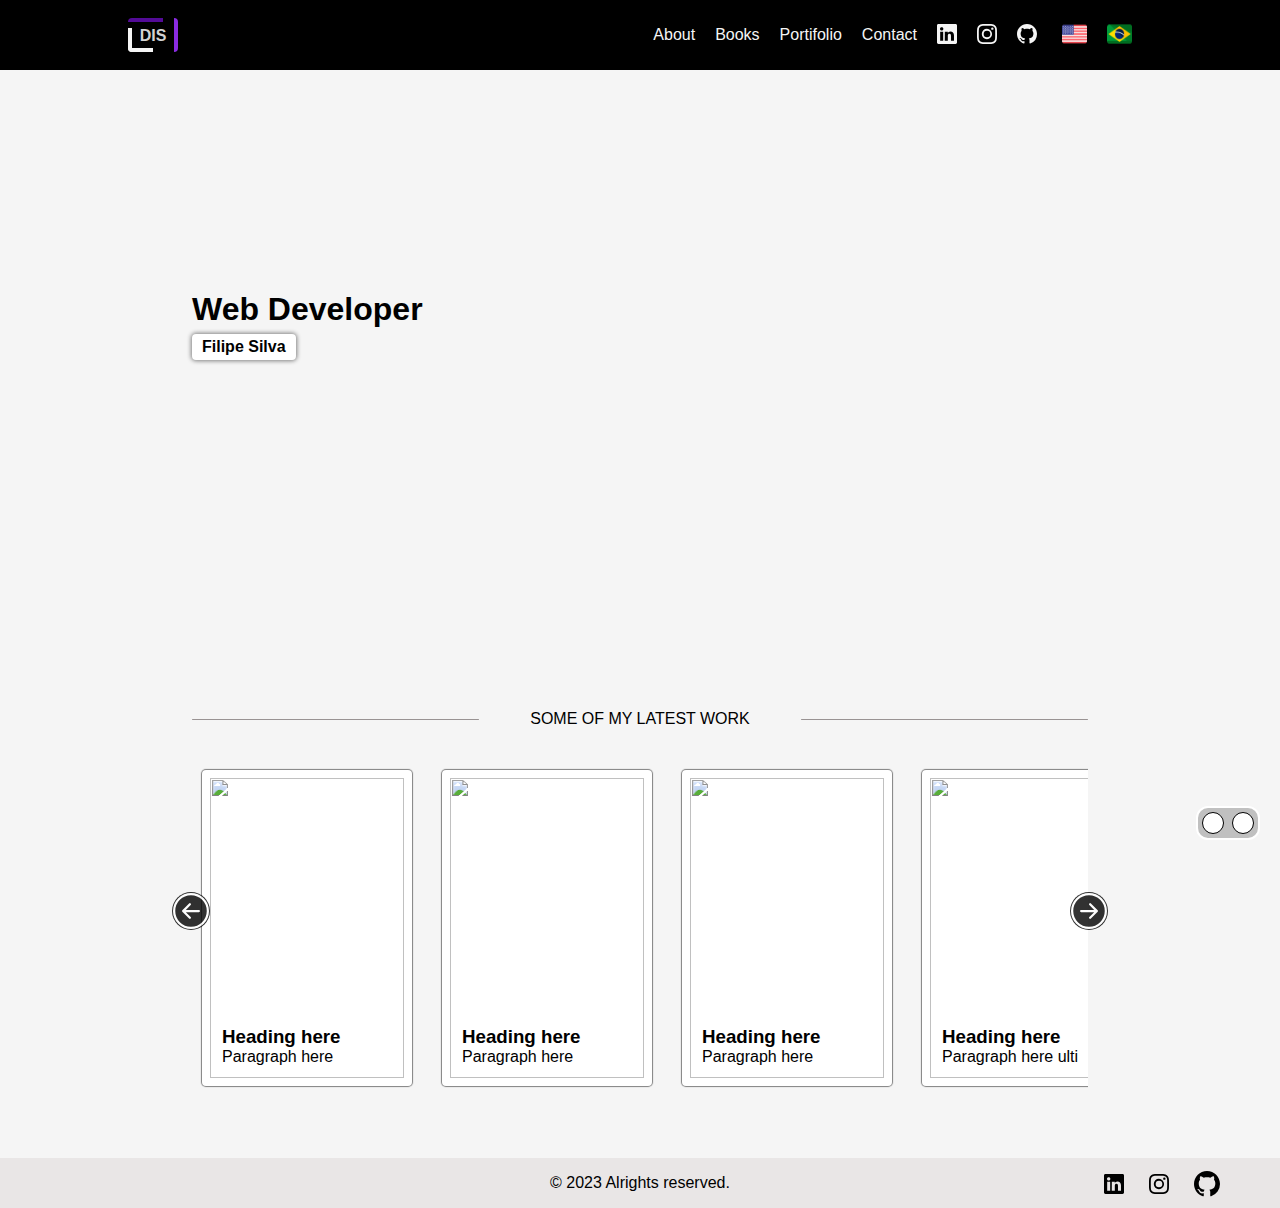
==== index.html @ 17f38e8e "Update index.html" ====
<!DOCTYPE html>
<html lang="pt-BR">
<head>
    <meta charset="UTF-8">
    <meta name="description" content="Explore meu portifólio de trabalhos recentes e aprenda a criar um site de forma fácil. Compartilho conhecimento para ajudar iniciantes. Seja Bem vindo(a)!">
    <meta name="keywords" content="HTML, CSS, JavaScript, Visual Studio Code, Desenvolvimento Web, Como criar um site, Como funciona um site, Como funciona a internet, O que é internet">
    <meta name="author" content="Olá, eu sou Filipe Silva, um desenvolvedor web Front End com mais de 3 anos de experiência. Minhas áreas de especialização incluem HTML, CSS, JavaScript, e estou expandindo minhas habilidades para incluir tecnologias Front End ReactJs e Back End NodeJS e Mongo DB. Entre em contato comigo para saber mais sobre meu trabalho ou visite meu portifólio para ver alguns dos meus projetos recentes.">
    <meta http-equiv="X-UA-Compatible" content="IE=edge">
    <meta name="viewport" content="width=device-width, user-scalable='no'">
    <title>Home | Olá, eu sou Filipe Silva e seja bem vindo(a) ao meu site. Caso tenha interesse você pode entrar em contato pelas minhas redes sociais.</title>
    <link rel="shortcut icon" href="InShot_20230417_105441173.jpg" type="image/x-icon">
    <link rel="stylesheet" href="style.css">
</head>
<body>
    <noscript>
        <p>Não conseguimos carregar este site por completo, por favor ative o JavaScript em seu navegador e recarregue o site.</p>
    </noscript>
    <header>
        <div class="topContainer">
            <div class="logo">
                <h4>DIS</h4>
                <div class="top"></div>
                <div class="right"></div>
                <div class="bottom"></div>
                <div class="left"></div>
            </div>
            <a href="index.html">
            </a>
            <div class="toggleMenu">
                <div class="bar"></div>
                <div class="bar"></div>
                <div class="bar"></div>
            </div>
            <nav>
                <div class="closeBtn">X</div>
                <ul>
                    <li>
                        <a href="warn-page.html" target="_blank" id="about">About</a>
                    </li>
                    <li>
                        <a href="warn-page.html" target="_blank" id="books">Books</a>
                    </li>
                    <li>
                        <a href="warn-page.html" target="_blank" id="porti">Portifolio</a>
                    </li>
                    <li>
                        <a href="warn-page.html" target="_blank" id="contact">Contact</a>
                    </li>
                </ul>

                <div class="socialMedia">
                    <p id="sm">Social Media</p>
                    <div>
                        <a href="" target="_blank" title="Linkedin">
                            <svg xmlns="http://www.w3.org/2000/svg" width="20" height="20" fill="currentColor" class="bi bi-linkedin" viewBox="0 0 16 16">
                                <path d="M0 1.146C0 .513.526 0 1.175 0h13.65C15.474 0 16 .513 16 1.146v13.708c0 .633-.526 1.146-1.175 1.146H1.175C.526 16 0 15.487 0 14.854V1.146zm4.943 12.248V6.169H2.542v7.225h2.401zm-1.2-8.212c.837 0 1.358-.554 1.358-1.248-.015-.709-.52-1.248-1.342-1.248-.822 0-1.359.54-1.359 1.248 0 .694.521 1.248 1.327 1.248h.016zm4.908 8.212V9.359c0-.216.016-.432.08-.586.173-.431.568-.878 1.232-.878.869 0 1.216.662 1.216 1.634v3.865h2.401V9.25c0-2.22-1.184-3.252-2.764-3.252-1.274 0-1.845.7-2.165 1.193v.025h-.016a5.54 5.54 0 0 1 .016-.025V6.169h-2.4c.03.678 0 7.225 0 7.225h2.4z"/>
                            </svg>
                        </a>
                        <a href="" target="_blank" title="Instagram">
                            <svg xmlns="http://www.w3.org/2000/svg" width="20" height="20" fill="currentColor" class="bi bi-instagram" viewBox="0 0 16 16">
                                <path d="M8 0C5.829 0 5.556.01 4.703.048 3.85.088 3.269.222 2.76.42a3.917 3.917 0 0 0-1.417.923A3.927 3.927 0 0 0 .42 2.76C.222 3.268.087 3.85.048 4.7.01 5.555 0 5.827 0 8.001c0 2.172.01 2.444.048 3.297.04.852.174 1.433.372 1.942.205.526.478.972.923 1.417.444.445.89.719 1.416.923.51.198 1.09.333 1.942.372C5.555 15.99 5.827 16 8 16s2.444-.01 3.298-.048c.851-.04 1.434-.174 1.943-.372a3.916 3.916 0 0 0 1.416-.923c.445-.445.718-.891.923-1.417.197-.509.332-1.09.372-1.942C15.99 10.445 16 10.173 16 8s-.01-2.445-.048-3.299c-.04-.851-.175-1.433-.372-1.941a3.926 3.926 0 0 0-.923-1.417A3.911 3.911 0 0 0 13.24.42c-.51-.198-1.092-.333-1.943-.372C10.443.01 10.172 0 7.998 0h.003zm-.717 1.442h.718c2.136 0 2.389.007 3.232.046.78.035 1.204.166 1.486.275.373.145.64.319.92.599.28.28.453.546.598.92.11.281.24.705.275 1.485.039.843.047 1.096.047 3.231s-.008 2.389-.047 3.232c-.035.78-.166 1.203-.275 1.485a2.47 2.47 0 0 1-.599.919c-.28.28-.546.453-.92.598-.28.11-.704.24-1.485.276-.843.038-1.096.047-3.232.047s-2.39-.009-3.233-.047c-.78-.036-1.203-.166-1.485-.276a2.478 2.478 0 0 1-.92-.598 2.48 2.48 0 0 1-.6-.92c-.109-.281-.24-.705-.275-1.485-.038-.843-.046-1.096-.046-3.233 0-2.136.008-2.388.046-3.231.036-.78.166-1.204.276-1.486.145-.373.319-.64.599-.92.28-.28.546-.453.92-.598.282-.11.705-.24 1.485-.276.738-.034 1.024-.044 2.515-.045v.002zm4.988 1.328a.96.96 0 1 0 0 1.92.96.96 0 0 0 0-1.92zm-4.27 1.122a4.109 4.109 0 1 0 0 8.217 4.109 4.109 0 0 0 0-8.217zm0 1.441a2.667 2.667 0 1 1 0 5.334 2.667 2.667 0 0 1 0-5.334z"/>
                            </svg>
                        </a>
                        <a href="https://github.com/Filipe5G" target="_blank" title="Github">
                            <svg xmlns="http://www.w3.org/2000/svg" width="20" height="20" fill="currentColor" class="bi bi-github" viewBox="0 0 16 16">
                                <path d="M8 0C3.58 0 0 3.58 0 8c0 3.54 2.29 6.53 5.47 7.59.4.07.55-.17.55-.38 0-.19-.01-.82-.01-1.49-2.01.37-2.53-.49-2.69-.94-.09-.23-.48-.94-.82-1.13-.28-.15-.68-.52-.01-.53.63-.01 1.08.58 1.23.82.72 1.21 1.87.87 2.33.66.07-.52.28-.87.51-1.07-1.78-.2-3.64-.89-3.64-3.95 0-.87.31-1.59.82-2.15-.08-.2-.36-1.02.08-2.12 0 0 .67-.21 2.2.82.64-.18 1.32-.27 2-.27.68 0 1.36.09 2 .27 1.53-1.04 2.2-.82 2.2-.82.44 1.1.16 1.92.08 2.12.51.56.82 1.27.82 2.15 0 3.07-1.87 3.75-3.65 3.95.29.25.54.73.54 1.48 0 1.07-.01 1.93-.01 2.2 0 .21.15.46.55.38A8.012 8.012 0 0 0 16 8c0-4.42-3.58-8-8-8z"/>
                            </svg>
                        </a>
                    </div>
                    <div class="languages">
                        <span onclick="setLanguage('en')" title="English">
                            <img src="estados-unidos.png" alt="">
                        </span>
                        <span onclick="setLanguage('pt')" title="Português">
                            <img src="brasil.png" alt="">
                        </span>
                    </div>
                </div>

            </nav>
        </div>
    </header>
    <main>
        <div class="presentationBanner">
            <div class="profissionalInfo">
                <h1 id="prof">Web Developer</h1>
                <div style="display: flex; gap: 6px;">
                    <p>Filipe Silva</p>
                </div>
            </div>
        </div>
        <div class="latestWorks">
            <div class="latestWorksHeader">
                <hr>
                <p id="lastestWork">SOME OF MY LATEST WORK</p>
                <hr>
            </div>
            <button class="back">
                <svg xmlns="http://www.w3.org/2000/svg" width="36" height="36" fill="currentColor" class="bi bi-arrow-left-circle" viewBox="0 0 16 16">
                    <path fill-rule="evenodd" d="M1 8a7 7 0 1 0 14 0A7 7 0 0 0 1 8zm15 0A8 8 0 1 1 0 8a8 8 0 0 1 16 0zm-4.5-.5a.5.5 0 0 1 0 1H5.707l2.147 2.146a.5.5 0 0 1-.708.708l-3-3a.5.5 0 0 1 0-.708l3-3a.5.5 0 1 1 .708.708L5.707 7.5H11.5z"/>
                </svg>
            </button>
            <div class="latestWorksContent">
                <div class="latestWorksContentCarousel">

                    <div class="card">
                        <img src="InShot_20230416_222817296.jpg" alt="">
                        <div class="infoCard">
                            <h3>Heading here</h3>
                            <p>Paragraph here</p>
                        </div>
                    </div>

                    <div class="card">
                        <img src="InShot_20230416_222817296.jpg" alt="">
                        <div class="infoCard">
                            <h3>Heading here</h3>
                            <p>Paragraph here</p>
                        </div>
                    </div>

                    <div class="card">
                        <img src="InShot_20230416_222817296.jpg" alt="">
                        <div class="infoCard">
                            <h3>Heading here</h3>
                            <p>Paragraph here</p>
                        </div>
                    </div>
                    
                    <div class="card">
                        <img src="InShot_20230416_222817296.jpg" alt="">
                        <div class="infoCard">
                            <h3>Heading here</h3>
                            <p>Paragraph here ulti</p>
                        </div>
                    </div>

                    <div class="card">
                        <img src="" alt="">
                        <div class="infoCard">
                            <h3>Heading here</h3>
                            <p>Paragraph here</p>
                        </div>
                    </div>

                    <div class="card">
                        <img src="" alt="">
                        <div class="infoCard">
                            <h3>Heading here</h3>
                            <p>Paragraph here</p>
                        </div>
                    </div>

                    <div class="card">
                        <img src="" alt="">
                        <div class="infoCard">
                            <h3>Heading here</h3>
                            <p>Paragraph here</p>
                        </div>
                    </div>

                    <div class="card">
                        <img src="" alt="">
                        <div class="infoCard">
                            <h3>Heading here</h3>
                            <p>Paragraph here</p>
                        </div>
                    </div>

                    <div class="card">
                        <img src="InShot_20230416_222817296.jpg" alt="">
                        <div class="infoCard">
                            <h3>Heading here</h3>
                            <p>Paragraph here ulti</p>
                        </div>
                    </div>

                    <div class="card">
                        <img src="InShot_20230416_222817296.jpg" alt="">
                        <div class="infoCard">
                            <h3>Heading here</h3>
                            <p>Paragraph here ulti</p>
                        </div>
                    </div>

                    <div class="card">
                        <img src="InShot_20230416_222817296.jpg" alt="">
                        <div class="infoCard">
                            <h3>Heading here</h3>
                            <p>Paragraph here ulti</p>
                        </div>
                    </div>

                    <div class="card">
                        <img src="InShot_20230416_222817296.jpg" alt="">
                        <div class="infoCard">
                            <h3>Heading here</h3>
                            <p>Paragraph here ulti</p>
                        </div>
                    </div>
                </div>
            </div>
            <div id="indicador"></div>
            <button class="next">
                <svg xmlns="http://www.w3.org/2000/svg" width="36" height="36" fill="currentColor" class="bi bi-arrow-right-circle" viewBox="0 0 16 16">
                    <path fill-rule="evenodd" d="M1 8a7 7 0 1 0 14 0A7 7 0 0 0 1 8zm15 0A8 8 0 1 1 0 8a8 8 0 0 1 16 0zM4.5 7.5a.5.5 0 0 0 0 1h5.793l-2.147 2.146a.5.5 0 0 0 .708.708l3-3a.5.5 0 0 0 0-.708l-3-3a.5.5 0 1 0-.708.708L10.293 7.5H4.5z"/>
                </svg>
            </button>
        </div>
        <div class="dark">
            <div class="night"></div>
            <div class="day"></div>
        </div>
    </main>
    <footer>
        <p>&copy; 2023 <span id="copy">Alrights reserved.</span></p>
        <div class="socialMedia">
            <a href="" target="_blank">
                <svg xmlns="http://www.w3.org/2000/svg" width="20" height="20" fill="currentColor" class="bi bi-linkedin" viewBox="0 0 16 16">
                    <path d="M0 1.146C0 .513.526 0 1.175 0h13.65C15.474 0 16 .513 16 1.146v13.708c0 .633-.526 1.146-1.175 1.146H1.175C.526 16 0 15.487 0 14.854V1.146zm4.943 12.248V6.169H2.542v7.225h2.401zm-1.2-8.212c.837 0 1.358-.554 1.358-1.248-.015-.709-.52-1.248-1.342-1.248-.822 0-1.359.54-1.359 1.248 0 .694.521 1.248 1.327 1.248h.016zm4.908 8.212V9.359c0-.216.016-.432.08-.586.173-.431.568-.878 1.232-.878.869 0 1.216.662 1.216 1.634v3.865h2.401V9.25c0-2.22-1.184-3.252-2.764-3.252-1.274 0-1.845.7-2.165 1.193v.025h-.016a5.54 5.54 0 0 1 .016-.025V6.169h-2.4c.03.678 0 7.225 0 7.225h2.4z"/>
                </svg>
            </a>
            <a href="" target="_blank">
                <svg xmlns="http://www.w3.org/2000/svg" width="20" height="20" fill="currentColor" class="bi bi-instagram" viewBox="0 0 16 16">
                    <path d="M8 0C5.829 0 5.556.01 4.703.048 3.85.088 3.269.222 2.76.42a3.917 3.917 0 0 0-1.417.923A3.927 3.927 0 0 0 .42 2.76C.222 3.268.087 3.85.048 4.7.01 5.555 0 5.827 0 8.001c0 2.172.01 2.444.048 3.297.04.852.174 1.433.372 1.942.205.526.478.972.923 1.417.444.445.89.719 1.416.923.51.198 1.09.333 1.942.372C5.555 15.99 5.827 16 8 16s2.444-.01 3.298-.048c.851-.04 1.434-.174 1.943-.372a3.916 3.916 0 0 0 1.416-.923c.445-.445.718-.891.923-1.417.197-.509.332-1.09.372-1.942C15.99 10.445 16 10.173 16 8s-.01-2.445-.048-3.299c-.04-.851-.175-1.433-.372-1.941a3.926 3.926 0 0 0-.923-1.417A3.911 3.911 0 0 0 13.24.42c-.51-.198-1.092-.333-1.943-.372C10.443.01 10.172 0 7.998 0h.003zm-.717 1.442h.718c2.136 0 2.389.007 3.232.046.78.035 1.204.166 1.486.275.373.145.64.319.92.599.28.28.453.546.598.92.11.281.24.705.275 1.485.039.843.047 1.096.047 3.231s-.008 2.389-.047 3.232c-.035.78-.166 1.203-.275 1.485a2.47 2.47 0 0 1-.599.919c-.28.28-.546.453-.92.598-.28.11-.704.24-1.485.276-.843.038-1.096.047-3.232.047s-2.39-.009-3.233-.047c-.78-.036-1.203-.166-1.485-.276a2.478 2.478 0 0 1-.92-.598 2.48 2.48 0 0 1-.6-.92c-.109-.281-.24-.705-.275-1.485-.038-.843-.046-1.096-.046-3.233 0-2.136.008-2.388.046-3.231.036-.78.166-1.204.276-1.486.145-.373.319-.64.599-.92.28-.28.546-.453.92-.598.282-.11.705-.24 1.485-.276.738-.034 1.024-.044 2.515-.045v.002zm4.988 1.328a.96.96 0 1 0 0 1.92.96.96 0 0 0 0-1.92zm-4.27 1.122a4.109 4.109 0 1 0 0 8.217 4.109 4.109 0 0 0 0-8.217zm0 1.441a2.667 2.667 0 1 1 0 5.334 2.667 2.667 0 0 1 0-5.334z"/>
                </svg>
            </a>
            <a href="" target="_blank">
                <svg xmlns="http://www.w3.org/2000/svg" width="26" height="26" fill="currentColor" class="bi bi-github" viewBox="0 0 16 16">
                    <path d="M8 0C3.58 0 0 3.58 0 8c0 3.54 2.29 6.53 5.47 7.59.4.07.55-.17.55-.38 0-.19-.01-.82-.01-1.49-2.01.37-2.53-.49-2.69-.94-.09-.23-.48-.94-.82-1.13-.28-.15-.68-.52-.01-.53.63-.01 1.08.58 1.23.82.72 1.21 1.87.87 2.33.66.07-.52.28-.87.51-1.07-1.78-.2-3.64-.89-3.64-3.95 0-.87.31-1.59.82-2.15-.08-.2-.36-1.02.08-2.12 0 0 .67-.21 2.2.82.64-.18 1.32-.27 2-.27.68 0 1.36.09 2 .27 1.53-1.04 2.2-.82 2.2-.82.44 1.1.16 1.92.08 2.12.51.56.82 1.27.82 2.15 0 3.07-1.87 3.75-3.65 3.95.29.25.54.73.54 1.48 0 1.07-.01 1.93-.01 2.2 0 .21.15.46.55.38A8.012 8.012 0 0 0 16 8c0-4.42-3.58-8-8-8z"/>
                </svg>
            </a>
        </div>
    </footer>
    <script src="app.js"></script>
    <script src="translate.js"></script>
</body>
</html>
---- style.css ----
*{
    margin: 0;
    padding: 0;
}

noscript {
    text-align: center;
}

noscript p{
    font-size: larger;
    font-weight: bolder;
    padding: 20px 0;
    background-color: orange;
}

body{
    font-family: Arial, Helvetica, sans-serif;
    background-color: whitesmoke;
}

body.no-scroll {
    overflow: hidden;
}

a{
    text-decoration: none;
    color: currentColor;
}

header{
    display: flex;
    align-items: center;
    justify-content: center;
    color: whitesmoke;
    background-color: black;
    height: 70px;
}

.topContainer{
    display: flex;
    align-items: center;
    justify-content: space-between;
    width: 80%;
}
/*Toggle */
.toggleMenu{
    display: none;
}

.closeBtn{
    display: none;
}
/*Logo*/
.logo{
    display: flex;
    align-items: center;
    justify-content: center;
    width: 50px;
    height: 34px;
    border-radius: 4px;
    position: relative;
    overflow: hidden;
    color: lightgrey;
}
.logo h4{
    position: relative;
    bottom: -0.54px;
}
.top{
    position: absolute;
    top: 0;
    right: 0;
    left: 0;
    width: 70%;
    height: 4px;
    background-color: #530b97;
}
.right{
    position: absolute;
    top: 0;
    right: 0;
    bottom: 0;
    width: 4px;
    height: 100%;
    background-color: #8a2be2;
}
.bottom{
    position: absolute;
    bottom: 0;
    right: 0;
    left: 0;
    width: 50%;
    height: 4px;
    background-color: #f5f5f5;
}
.left{
    position: absolute;
    top: 10px;
    left: 0;
    bottom: 0;
    width: 4px;
    height: 100%;
    background-color: #f5f5f5;
}

nav{
    display: flex;
    align-items: center;
}

nav ul{
    display: flex;
    align-items: center;
    list-style: none;
    gap: 20px;
}

nav ul li a:hover{
    color: blueviolet;
}

.socialMedia{
    display: flex;
    align-items: center;
    gap: 25px;
    padding: 0 20px;
}

.socialMedia div{
    display: flex;
    gap: 20px;
}

.socialMedia p{
    display: none;
}

.socialMedia svg{
    position: relative;
    bottom: -1.3px;
}

/*Main*/
.presentationBanner{
    height: 580px;
    background-color: whitesmoke;
    background-image: url("InShot_20230416_222817296.jpg");
    background-size: cover;
    background-repeat: no-repeat;
    background-position: center;
    position: relative;
}

.profissionalInfo{
    display: flex;
    flex-direction: column;
    gap: 6px;
    position: absolute;
    left: 15%;
    bottom: 50%;
}

.profissionalInfo p{
    font-weight: bolder;
    background-color: white;
    padding: 4px 10px;
    border-radius: 4px;
    box-shadow: 0px 0px 4px 1px grey;
}

.latestWorks{
    display: flex;
    flex-direction: column;
    gap: 30px;
    width: 70%;
    margin: 0 auto 60px auto;
    padding: 60px 0 0 0;
    position: relative;
}

.latestWorksHeader{
    display: flex;
    align-items: center;
    justify-content: space-between;
}

.latestWorksHeader hr{
    width: 32%;
    height: 1px;
    background-color: rgb(153, 147, 147);
    border: none;
    border-radius: 12px;
}

.latestWorksContent{
    display: flex;
    width: 100%;
    height: 340px;
    /*background-color: rebeccapurple;*/
    overflow-x: scroll;
    overflow-y: hidden;
    position: relative;
}

#indicador{
    position: absolute;
    bottom: 0;
    left: 0;
    height: 4px;
    width: 0px;
    background-color: #ff0000;
    transition: width 0.3s ease-in-out;
    z-index: 1;
}

.latestWorksContent::-webkit-scrollbar{
    width: 0;
    height: 0;
}

.latestWorksContentCarousel{
    display: flex;
    align-items: center;
    gap: 30px;
    height: 100%;
    padding: 0 10px;
}

.latestWorksContentCarousel .card{
    width: 194px;
    height: 300px;
    background-color: white;
    position: relative;
    border-radius: 4px;
    overflow: hidden;
    padding: 8px;
    box-shadow: 0px 0px 1px 1px grey;
}

.latestWorksContentCarousel .card img{
    width: 100%;
    height: 100%;
    object-fit: cover;
    border: none;
}

.latestWorksContentCarousel .infoCard{
    position: absolute;
    bottom: 20px;
    left: 20px;
}

footer{
    display: flex;
    align-items: center;
    justify-content: center;
    background-color: rgb(233, 230, 230);
    height: 50px;
}

footer.darkTheme{
    color: whitesmoke;
}

footer .socialMedia{
    position: absolute;
    margin-top: 4px;
    right: 40px;
}

.back, .next{
    display: flex;
    align-items: center;
    justify-content: center;
    position: absolute;
    z-index: 1;
    top: 54%;
    background-color: unset;
    border: none;
    cursor: pointer;
    border-radius: 100%;
    color: white;
    background-color: black;
    opacity: 0.8;
    border: solid 1px rgba(0, 0, 0, 0.5);
}

.back:hover, .next:hover{
    color: white;
    opacity: 1;
}

.back{
    left: -20px;
}

.next{
    right: -20px;
}

.languages{
    display: flex;
    justify-content: space-between;
    width: 70px;
}

.languages span{
    display: flex;
    align-items: center;
    border: none;
    background-color: unset;
    width: 28px;
    height: 28px;
    position: relative;
    top: -1px;
}

.languages span img{
    width: 100%;
    height: 100%;
}

.dark{
    display: flex;
    align-items: center;
    justify-content: space-around;
    width: 60px;
    height: 30px;
    position: fixed;
    right: 20px;
    bottom: 60px;
    border:  solid 2px white;
    border-radius: 12px;
    overflow: hidden;
    background-color: silver;
}

.night, .day{
    width: 20px;
    height: 20px;
    background-color: white;
    background-repeat: no-repeat;
    background-size: 50%;
    background-position: center;
    border-radius: 100%;
    border: solid 1px black;
}

.night{
    background-image: url("moon.svg");
}

.day{
    background-image: url("sun.svg");
}

.presentationBanner.darkTheme{
    /*color: whitesmoke;*/
    background-color: rgba(0, 0, 0, 0.8);
}

.latestWorksHeader.darkTheme{
    color: whitesmoke;
    background-color: unset;
}

.darkTheme{
    background-color: rgba(0, 0, 0, 0.8);
}

.card.darkTheme{
    background-color: rgba(0, 0, 0, 0.5);
}

@media screen and (max-width: 760px){
    nav{
        display: none;
        align-items: center;
        justify-content: center;
        flex-direction: column;
        gap: 30px;
        position: fixed;
        top: 0;
        right: 0;
        bottom: 0;
        left: 0;
        padding: 40px 0;
        background-color: orangered;
        background-color: black;
        z-index: 1;
    }

    nav ul{
        display: flex;
        flex-direction: column;
    }

    .toggleMenu{
        display: flex;
        flex-direction: column;
        justify-content: space-between;
        width: 20px;
        height: 18px;
    }
    
    .bar{
        width: 100%;
        height: 2px;
        background-color: white;
    }

    .closeBtn{
        display: block;
        position: absolute;
        top: 20px;
        right: 30px;
        font-size: larger;
    }

    .showMenu{
        display: flex;
    }

    .profissionalInfo{
        color: white;
    }

    .profissionalInfo p{
        background-color: black;
        padding: 4px 10px;
    }

    .latestWorks{
        display: flex;
        flex-direction: column;
        width: 90%;
        min-height: 1200px;
    }

    .latestWorksContent{
        display: flex;
        flex-direction: column;
        width: 100%;
        min-height: 4000px;
    }

    #indicador{
        display: none;
    }

    .latestWorksContentCarousel{
        display: flex;
        align-items: center;
        flex-direction: column;
        gap: 60px;
        height: 100%;
    }

    .latestWorksContentCarousel .card{
        width: 100%;
        height: 1900px;
    }

    .back, .next{
        display: none;
    }

    footer{
        display: flex;
        flex-direction: column-reverse;
        gap: 18px;
        padding: 44px 0;
    }

    footer .socialMedia{
        left: 0px;
        position: relative;
    }
}
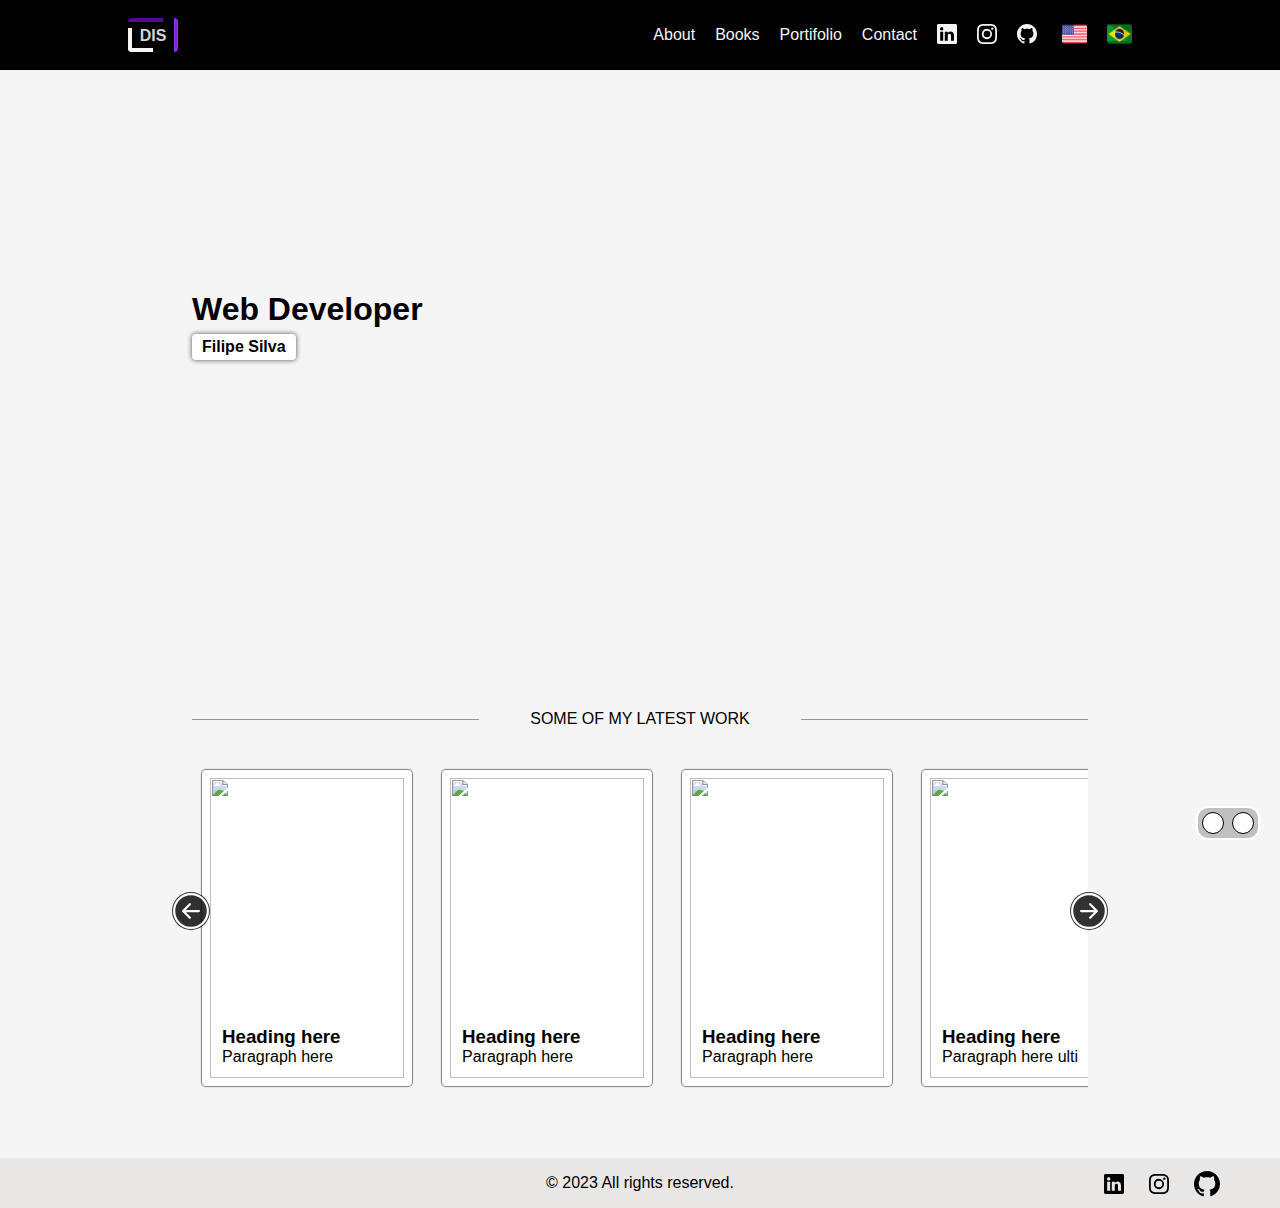
==== commit 2e141217: "Update index.html" ====
--- a/index.html
+++ b/index.html
@@ -7,9 +7,10 @@
     <meta name="author" content="Olá, eu sou Filipe Silva, um desenvolvedor web Front End com mais de 3 anos de experiência. Minhas áreas de especialização incluem HTML, CSS, JavaScript, e estou expandindo minhas habilidades para incluir tecnologias Front End ReactJs e Back End NodeJS e Mongo DB. Entre em contato comigo para saber mais sobre meu trabalho ou visite meu portifólio para ver alguns dos meus projetos recentes.">
     <meta http-equiv="X-UA-Compatible" content="IE=edge">
     <meta name="viewport" content="width=device-width, user-scalable='no'">
-    <title>Home | Olá, eu sou Filipe Silva e seja bem vindo(a) ao meu site. Caso tenha interesse você pode entrar em contato pelas minhas redes sociais.</title>
+    <title>Diário de um sonhador | Olá, eu sou Filipe Silva e seja bem vindo(a) ao meu site. Caso tenha interesse você pode entrar em contato pelas minhas redes sociais.</title>
     <link rel="shortcut icon" href="InShot_20230417_105441173.jpg" type="image/x-icon">
     <link rel="stylesheet" href="style.css">
+    <link rel="canonical" href="https://www.diariodeumsonhador.com">
 </head>
 <body>
     <noscript>
@@ -213,7 +214,7 @@
         </div>
     </main>
     <footer>
-        <p>&copy; 2023 <span id="copy">Alrights reserved.</span></p>
+        <p>&copy; 2023 <span id="copy">All rights reserved.</span></p>
         <div class="socialMedia">
             <a href="" target="_blank">
                 <svg xmlns="http://www.w3.org/2000/svg" width="20" height="20" fill="currentColor" class="bi bi-linkedin" viewBox="0 0 16 16">
@@ -225,7 +226,7 @@
                     <path d="M8 0C5.829 0 5.556.01 4.703.048 3.85.088 3.269.222 2.76.42a3.917 3.917 0 0 0-1.417.923A3.927 3.927 0 0 0 .42 2.76C.222 3.268.087 3.85.048 4.7.01 5.555 0 5.827 0 8.001c0 2.172.01 2.444.048 3.297.04.852.174 1.433.372 1.942.205.526.478.972.923 1.417.444.445.89.719 1.416.923.51.198 1.09.333 1.942.372C5.555 15.99 5.827 16 8 16s2.444-.01 3.298-.048c.851-.04 1.434-.174 1.943-.372a3.916 3.916 0 0 0 1.416-.923c.445-.445.718-.891.923-1.417.197-.509.332-1.09.372-1.942C15.99 10.445 16 10.173 16 8s-.01-2.445-.048-3.299c-.04-.851-.175-1.433-.372-1.941a3.926 3.926 0 0 0-.923-1.417A3.911 3.911 0 0 0 13.24.42c-.51-.198-1.092-.333-1.943-.372C10.443.01 10.172 0 7.998 0h.003zm-.717 1.442h.718c2.136 0 2.389.007 3.232.046.78.035 1.204.166 1.486.275.373.145.64.319.92.599.28.28.453.546.598.92.11.281.24.705.275 1.485.039.843.047 1.096.047 3.231s-.008 2.389-.047 3.232c-.035.78-.166 1.203-.275 1.485a2.47 2.47 0 0 1-.599.919c-.28.28-.546.453-.92.598-.28.11-.704.24-1.485.276-.843.038-1.096.047-3.232.047s-2.39-.009-3.233-.047c-.78-.036-1.203-.166-1.485-.276a2.478 2.478 0 0 1-.92-.598 2.48 2.48 0 0 1-.6-.92c-.109-.281-.24-.705-.275-1.485-.038-.843-.046-1.096-.046-3.233 0-2.136.008-2.388.046-3.231.036-.78.166-1.204.276-1.486.145-.373.319-.64.599-.92.28-.28.546-.453.92-.598.282-.11.705-.24 1.485-.276.738-.034 1.024-.044 2.515-.045v.002zm4.988 1.328a.96.96 0 1 0 0 1.92.96.96 0 0 0 0-1.92zm-4.27 1.122a4.109 4.109 0 1 0 0 8.217 4.109 4.109 0 0 0 0-8.217zm0 1.441a2.667 2.667 0 1 1 0 5.334 2.667 2.667 0 0 1 0-5.334z"/>
                 </svg>
             </a>
-            <a href="" target="_blank">
+            <a href="https://github.com/Filipe5G" target="_blank">
                 <svg xmlns="http://www.w3.org/2000/svg" width="26" height="26" fill="currentColor" class="bi bi-github" viewBox="0 0 16 16">
                     <path d="M8 0C3.58 0 0 3.58 0 8c0 3.54 2.29 6.53 5.47 7.59.4.07.55-.17.55-.38 0-.19-.01-.82-.01-1.49-2.01.37-2.53-.49-2.69-.94-.09-.23-.48-.94-.82-1.13-.28-.15-.68-.52-.01-.53.63-.01 1.08.58 1.23.82.72 1.21 1.87.87 2.33.66.07-.52.28-.87.51-1.07-1.78-.2-3.64-.89-3.64-3.95 0-.87.31-1.59.82-2.15-.08-.2-.36-1.02.08-2.12 0 0 .67-.21 2.2.82.64-.18 1.32-.27 2-.27.68 0 1.36.09 2 .27 1.53-1.04 2.2-.82 2.2-.82.44 1.1.16 1.92.08 2.12.51.56.82 1.27.82 2.15 0 3.07-1.87 3.75-3.65 3.95.29.25.54.73.54 1.48 0 1.07-.01 1.93-.01 2.2 0 .21.15.46.55.38A8.012 8.012 0 0 0 16 8c0-4.42-3.58-8-8-8z"/>
                 </svg>
--- a/style.css
+++ b/style.css
@@ -434,7 +434,7 @@
     .latestWorks{
         display: flex;
         flex-direction: column;
-        width: 90%;
+        width: 80%;
         min-height: 1200px;
     }
 
@@ -459,7 +459,8 @@
 
     .latestWorksContentCarousel .card{
         width: 100%;
-        height: 1900px;
+        height: 2600px;
+        box-shadow: none;
     }
 
     .back, .next{
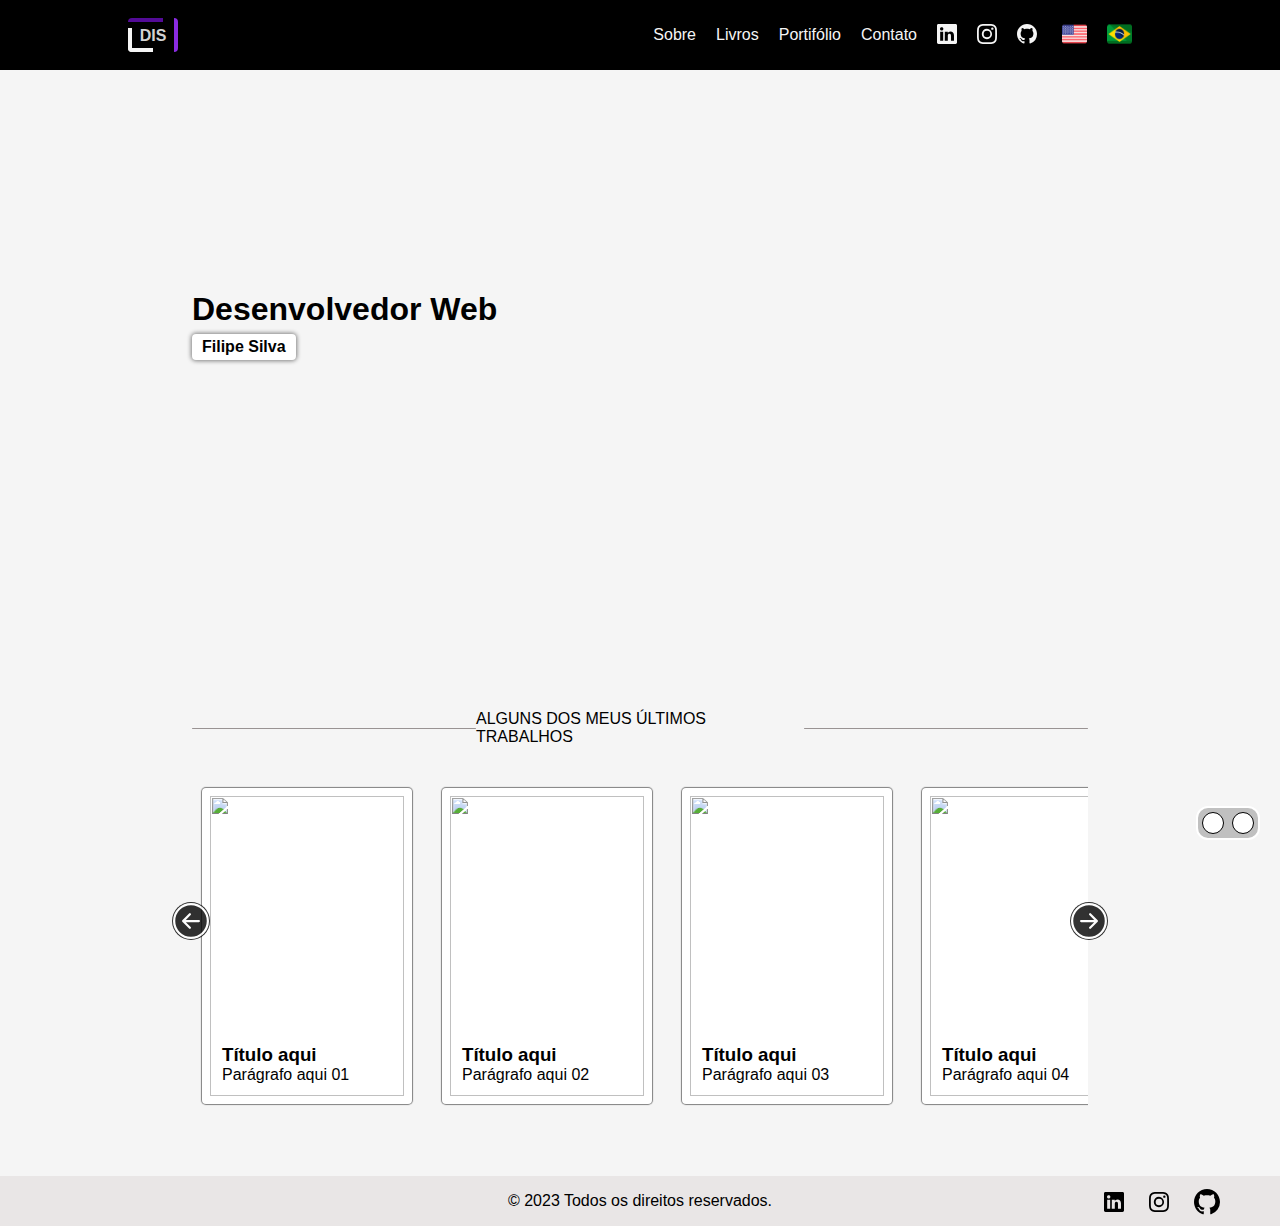
==== commit 0278f135: "melhoria de eficiência" ====
--- a/index.html
+++ b/index.html
@@ -2,19 +2,18 @@
 <html lang="pt-BR">
 <head>
     <meta charset="UTF-8">
-    <meta name="description" content="Explore meu portifólio de trabalhos recentes e aprenda a criar um site de forma fácil. Compartilho conhecimento para ajudar iniciantes. Seja Bem vindo(a)!">
-    <meta name="keywords" content="HTML, CSS, JavaScript, Visual Studio Code, Desenvolvimento Web, Como criar um site, Como funciona um site, Como funciona a internet, O que é internet">
-    <meta name="author" content="Olá, eu sou Filipe Silva, um desenvolvedor web Front End com mais de 3 anos de experiência. Minhas áreas de especialização incluem HTML, CSS, JavaScript, e estou expandindo minhas habilidades para incluir tecnologias Front End ReactJs e Back End NodeJS e Mongo DB. Entre em contato comigo para saber mais sobre meu trabalho ou visite meu portifólio para ver alguns dos meus projetos recentes.">
+    <meta name="description" content="Diário de um Sonhador’, meu portfólio de desenvolvimento web. Compartilho conhecimento para ajudar iniciantes. Explore e saiba mais.">
+    <meta name="keywords" content="HTML, CSS, JavaScript, ReactJs, NodeJS, Mongo DB, Visual Studio Code, Desenvolvimento Web, Diário de um Sonhador">
+    <meta name="author" content="Olá! Sou Filipe Silva, desenvolvedor Front End especializado em HTML, CSS e JavaScript. Conheça meu portfólio ‘Diário de um Sonhador’ e saiba mais.">
     <meta http-equiv="X-UA-Compatible" content="IE=edge">
-    <meta name="viewport" content="width=device-width, user-scalable='no'">
-    <title>Diário de um sonhador | Olá, eu sou Filipe Silva e seja bem vindo(a) ao meu site. Caso tenha interesse você pode entrar em contato pelas minhas redes sociais.</title>
+    <meta name="viewport" content="width=device-width, user-scalable=no">
     <link rel="shortcut icon" href="InShot_20230417_105441173.jpg" type="image/x-icon">
     <link rel="stylesheet" href="style.css">
-    <link rel="canonical" href="https://www.diariodeumsonhador.com">
+    <title>Diário de um sonhador</title>
 </head>
 <body>
     <noscript>
-        <p>Não conseguimos carregar este site por completo, por favor ative o JavaScript em seu navegador e recarregue o site.</p>
+        <p>Não foi possível carregar completamente este site. Por favor, ative o JavaScript, limpe os dados de navegação do seu navegador e recarregue a página.</p>
     </noscript>
     <header>
         <div class="topContainer">
@@ -36,21 +35,20 @@
                 <div class="closeBtn">X</div>
                 <ul>
                     <li>
-                        <a href="warn-page.html" target="_blank" id="about">About</a>
-                    </li>
-                    <li>
-                        <a href="warn-page.html" target="_blank" id="books">Books</a>
-                    </li>
-                    <li>
-                        <a href="warn-page.html" target="_blank" id="porti">Portifolio</a>
-                    </li>
-                    <li>
-                        <a href="warn-page.html" target="_blank" id="contact">Contact</a>
+                        <a href="warn-page.html" target="_blank" id="about">Sobre</a>
+                    </li>
+                    <li>
+                        <a href="warn-page.html" target="_blank" id="books">Livros</a>
+                    </li>
+                    <li>
+                        <a href="#portifolio" id="porti">Portifólio</a>
+                    </li>
+                    <li>
+                        <a href="warn-page.html" target="_blank" id="contact">Contato</a>
                     </li>
                 </ul>
-
                 <div class="socialMedia">
-                    <p id="sm">Social Media</p>
+                    <p id="sm">Redes Sociais</p>
                     <div>
                         <a href="" target="_blank" title="Linkedin">
                             <svg xmlns="http://www.w3.org/2000/svg" width="20" height="20" fill="currentColor" class="bi bi-linkedin" viewBox="0 0 16 16">
@@ -69,31 +67,30 @@
                         </a>
                     </div>
                     <div class="languages">
-                        <span onclick="setLanguage('en')" title="English">
+                        <span onclick="setLanguage('en-US')" title="English">
                             <img src="estados-unidos.png" alt="">
                         </span>
-                        <span onclick="setLanguage('pt')" title="Português">
+                        <span onclick="setLanguage('pt-BR')" title="Português">
                             <img src="brasil.png" alt="">
                         </span>
                     </div>
                 </div>
-
             </nav>
         </div>
     </header>
     <main>
-        <div class="presentationBanner">
+        <section class="presentationBanner">
             <div class="profissionalInfo">
-                <h1 id="prof">Web Developer</h1>
+                <h1 id="prof">Desenvolvedor Web</h1>
                 <div style="display: flex; gap: 6px;">
                     <p>Filipe Silva</p>
                 </div>
             </div>
-        </div>
-        <div class="latestWorks">
-            <div class="latestWorksHeader">
+        </section>
+        <section class="latestWorks">
+            <div class="latestWorksHeader" id="portifolio">
                 <hr>
-                <p id="lastestWork">SOME OF MY LATEST WORK</p>
+                <p id="lastestWork">ALGUNS DOS MEUS ÚLTIMOS TRABALHOS</p>
                 <hr>
             </div>
             <button class="back">
@@ -103,100 +100,88 @@
             </button>
             <div class="latestWorksContent">
                 <div class="latestWorksContentCarousel">
-
-                    <div class="card">
-                        <img src="InShot_20230416_222817296.jpg" alt="">
-                        <div class="infoCard">
-                            <h3>Heading here</h3>
-                            <p>Paragraph here</p>
-                        </div>
-                    </div>
-
-                    <div class="card">
-                        <img src="InShot_20230416_222817296.jpg" alt="">
-                        <div class="infoCard">
-                            <h3>Heading here</h3>
-                            <p>Paragraph here</p>
-                        </div>
-                    </div>
-
-                    <div class="card">
-                        <img src="InShot_20230416_222817296.jpg" alt="">
-                        <div class="infoCard">
-                            <h3>Heading here</h3>
-                            <p>Paragraph here</p>
-                        </div>
-                    </div>
-                    
-                    <div class="card">
-                        <img src="InShot_20230416_222817296.jpg" alt="">
-                        <div class="infoCard">
-                            <h3>Heading here</h3>
-                            <p>Paragraph here ulti</p>
-                        </div>
-                    </div>
-
-                    <div class="card">
-                        <img src="" alt="">
-                        <div class="infoCard">
-                            <h3>Heading here</h3>
-                            <p>Paragraph here</p>
-                        </div>
-                    </div>
-
-                    <div class="card">
-                        <img src="" alt="">
-                        <div class="infoCard">
-                            <h3>Heading here</h3>
-                            <p>Paragraph here</p>
-                        </div>
-                    </div>
-
-                    <div class="card">
-                        <img src="" alt="">
-                        <div class="infoCard">
-                            <h3>Heading here</h3>
-                            <p>Paragraph here</p>
-                        </div>
-                    </div>
-
-                    <div class="card">
-                        <img src="" alt="">
-                        <div class="infoCard">
-                            <h3>Heading here</h3>
-                            <p>Paragraph here</p>
-                        </div>
-                    </div>
-
-                    <div class="card">
-                        <img src="InShot_20230416_222817296.jpg" alt="">
-                        <div class="infoCard">
-                            <h3>Heading here</h3>
-                            <p>Paragraph here ulti</p>
-                        </div>
-                    </div>
-
-                    <div class="card">
-                        <img src="InShot_20230416_222817296.jpg" alt="">
-                        <div class="infoCard">
-                            <h3>Heading here</h3>
-                            <p>Paragraph here ulti</p>
-                        </div>
-                    </div>
-
-                    <div class="card">
-                        <img src="InShot_20230416_222817296.jpg" alt="">
-                        <div class="infoCard">
-                            <h3>Heading here</h3>
-                            <p>Paragraph here ulti</p>
-                        </div>
-                    </div>
-
-                    <div class="card">
-                        <img src="InShot_20230416_222817296.jpg" alt="">
-                        <div class="infoCard">
-                            <h3>Heading here</h3>
-                            <p>Paragraph here ulti</p>
+                    <div class="card">
+                        <img src="" alt="">
+                        <div class="infoCard">
+                            <h3>Título aqui</h3>
+                            <p>Parágrafo aqui 01</p>
+                        </div>
+                    </div>
+                    <div class="card">
+                        <img src="" alt="">
+                        <div class="infoCard">
+                            <h3>Título aqui</h3>
+                            <p>Parágrafo aqui 02</p>
+                        </div>
+                    </div>
+                    <div class="card">
+                        <img src="" alt="">
+                        <div class="infoCard">
+                            <h3>Título aqui</h3>
+                            <p>Parágrafo aqui 03</p>
+                        </div>
+                    </div>
+                    <div class="card">
+                        <img src="" alt="">
+                        <div class="infoCard">
+                            <h3>Título aqui</h3>
+                            <p>Parágrafo aqui 04</p>
+                        </div>
+                    </div>
+                    <div class="card">
+                        <img src="" alt="">
+                        <div class="infoCard">
+                            <h3>Título aqui</h3>
+                            <p>Parágrafo aqui 05</p>
+                        </div>
+                    </div>
+                    <div class="card">
+                        <img src="" alt="">
+                        <div class="infoCard">
+                            <h3>Título aqui</h3>
+                            <p>Parágrafo aqui 06</p>
+                        </div>
+                    </div>
+                    <div class="card">
+                        <img src="" alt="">
+                        <div class="infoCard">
+                            <h3>Título aqui</h3>
+                            <p>Parágrafo 07</p>
+                        </div>
+                    </div>
+                    <div class="card">
+                        <img src="" alt="">
+                        <div class="infoCard">
+                            <h3>Título aqui</h3>
+                            <p>Parágrafo 08</p>
+                        </div>
+                    </div>
+                    <div class="card">
+                        <img src="" alt="">
+                        <div class="infoCard">
+                            <h3>Título aqui</h3>
+                            <p>Parágrafo ulti 09</p>
+                        </div>
+                    </div>
+                    <div class="card">
+                        <img src="" alt="">
+                        <div class="infoCard">
+                            <h3>Título aqui</h3>
+                            <p>Parágrafo 10</p>
+                        </div>
+                    </div>
+                    <div class="card">
+                        <img src="" alt="">
+                        <div class="infoCard">
+                            <h3>Título aqui</h3>
+                            <p>Parágrafo 11</p>
+                        </div>
+                    </div>
+                    <div class="card">
+                        <img src="" alt="">
+                        <div class="infoCard">
+                            <h3>Título aqui</h3>
+                            <p>Parágrafo 12</p>
                         </div>
                     </div>
                 </div>
@@ -207,14 +192,14 @@
                     <path fill-rule="evenodd" d="M1 8a7 7 0 1 0 14 0A7 7 0 0 0 1 8zm15 0A8 8 0 1 1 0 8a8 8 0 0 1 16 0zM4.5 7.5a.5.5 0 0 0 0 1h5.793l-2.147 2.146a.5.5 0 0 0 .708.708l3-3a.5.5 0 0 0 0-.708l-3-3a.5.5 0 1 0-.708.708L10.293 7.5H4.5z"/>
                 </svg>
             </button>
-        </div>
+        </section>
         <div class="dark">
             <div class="night"></div>
             <div class="day"></div>
         </div>
     </main>
     <footer>
-        <p>&copy; 2023 <span id="copy">All rights reserved.</span></p>
+        <p>&copy; 2023 <span id="copy">Todos os direitos reservados.</span></p>
         <div class="socialMedia">
             <a href="" target="_blank">
                 <svg xmlns="http://www.w3.org/2000/svg" width="20" height="20" fill="currentColor" class="bi bi-linkedin" viewBox="0 0 16 16">
@@ -236,4 +221,4 @@
     <script src="app.js"></script>
     <script src="translate.js"></script>
 </body>
-</html>
+</html>--- a/style.css
+++ b/style.css
@@ -145,7 +145,7 @@
 .presentationBanner{
     height: 580px;
     background-color: whitesmoke;
-    background-image: url("InShot_20230416_222817296.jpg");
+    background-image: url("");
     background-size: cover;
     background-repeat: no-repeat;
     background-position: center;
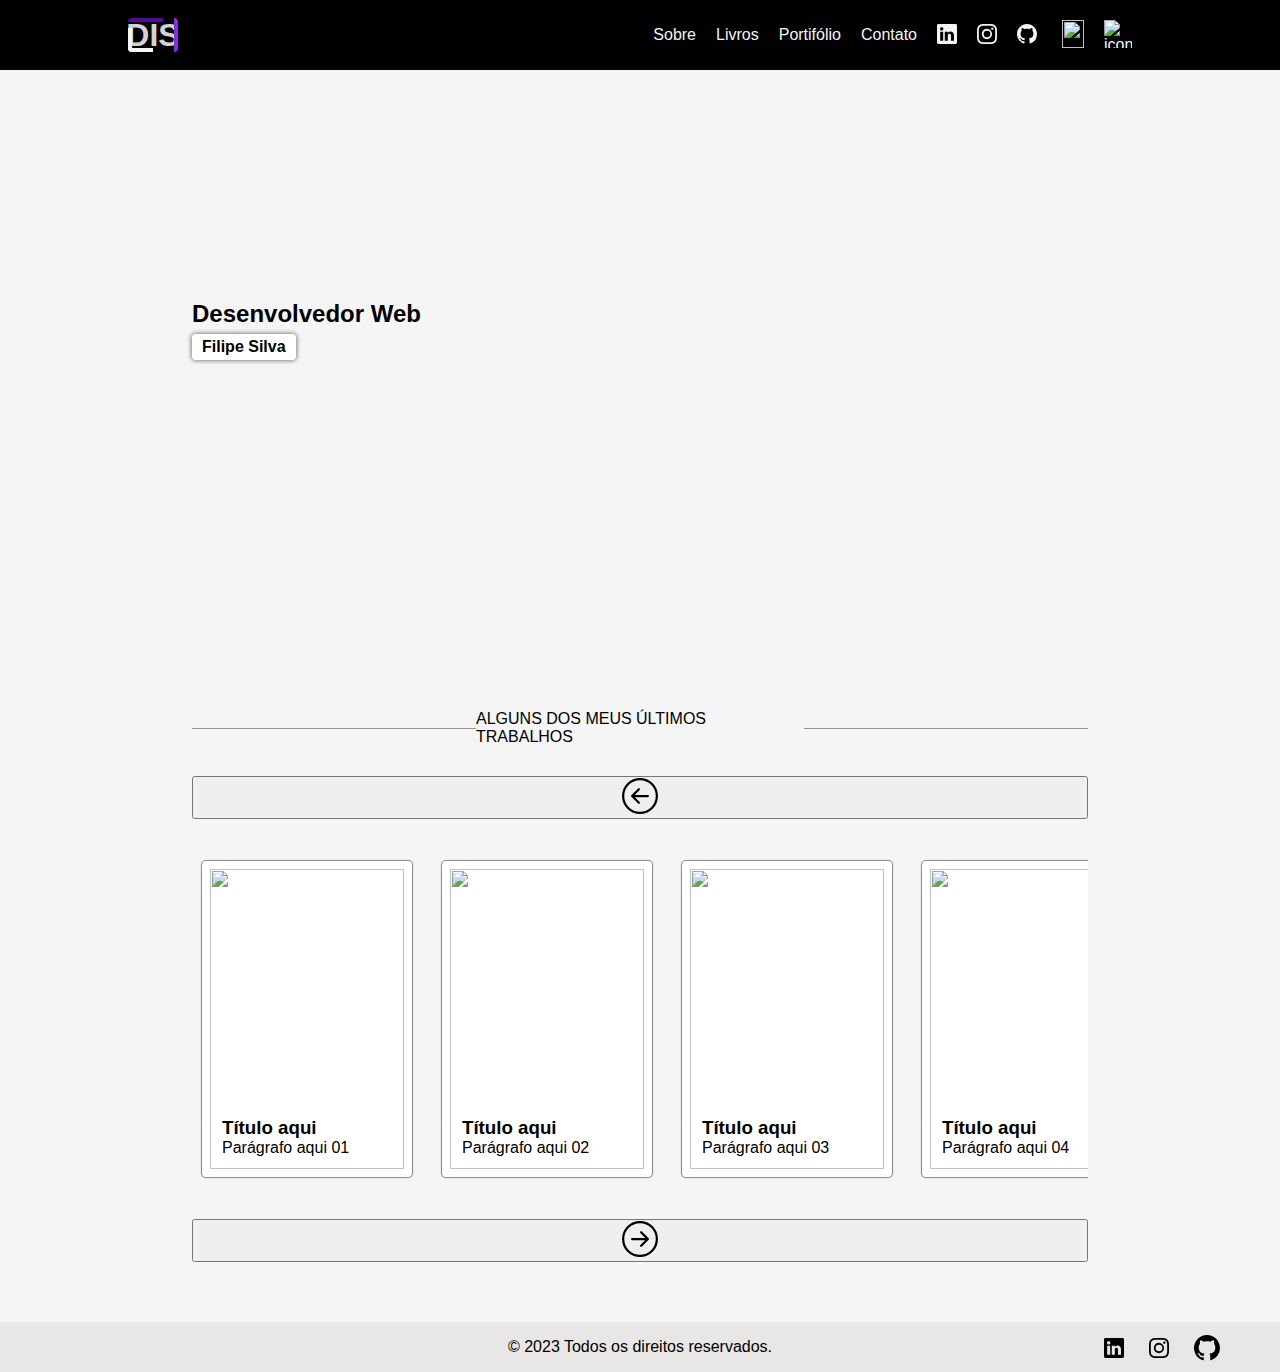
==== commit aa7c0a0b: "correção de desempenho 01" ====
--- a/index.html
+++ b/index.html
@@ -2,12 +2,12 @@
 <html lang="pt-BR">
 <head>
     <meta charset="UTF-8">
-    <meta name="description" content="Diário de um Sonhador’, meu portfólio de desenvolvimento web. Compartilho conhecimento para ajudar iniciantes. Explore e saiba mais.">
-    <meta name="keywords" content="HTML, CSS, JavaScript, ReactJs, NodeJS, Mongo DB, Visual Studio Code, Desenvolvimento Web, Diário de um Sonhador">
-    <meta name="author" content="Olá! Sou Filipe Silva, desenvolvedor Front End especializado em HTML, CSS e JavaScript. Conheça meu portfólio ‘Diário de um Sonhador’ e saiba mais.">
+    <meta name="description" content="Bem-vindo ao ‘Diário de um Sonhador’, meu portfólio de desenvolvimento web. Aqui compartilho conhecimento para ajudar iniciantes. Explore e saiba mais sobre HTML, CSS, JavaScript e muito mais.">
+    <meta name="keywords" content="HTML, CSS, JavaScript, ReactJs, NodeJS, Mongo DB, Visual Studio Code, Desenvolvimento Web, Diário de um Sonhador, Portfólio">
+    <meta name="author" content="Olá! Sou Filipe Silva, desenvolvedor Front End especializado em HTML, CSS e JavaScript. Conheça meu portfólio ‘Diário de um Sonhador’ e saiba mais sobre minhas habilidades e projetos.">
     <meta http-equiv="X-UA-Compatible" content="IE=edge">
-    <meta name="viewport" content="width=device-width, user-scalable=no">
-    <link rel="shortcut icon" href="InShot_20230417_105441173.jpg" type="image/x-icon">
+    <meta name="viewport" content="width=device-width, initial-scale=1.0">
+    <link rel="shortcut icon" href="InShot_20230417_105441173.jpg" type="image/jpg">
     <link rel="stylesheet" href="style.css">
     <title>Diário de um sonhador</title>
 </head>
@@ -18,7 +18,7 @@
     <header>
         <div class="topContainer">
             <div class="logo">
-                <h4>DIS</h4>
+                <h1>DIS</h1>
                 <div class="top"></div>
                 <div class="right"></div>
                 <div class="bottom"></div>
@@ -35,32 +35,32 @@
                 <div class="closeBtn">X</div>
                 <ul>
                     <li>
-                        <a href="warn-page.html" target="_blank" id="about">Sobre</a>
-                    </li>
-                    <li>
-                        <a href="warn-page.html" target="_blank" id="books">Livros</a>
-                    </li>
-                    <li>
-                        <a href="#portifolio" id="porti">Portifólio</a>
-                    </li>
-                    <li>
-                        <a href="warn-page.html" target="_blank" id="contact">Contato</a>
+                        <a href="warn-page.html" id="about" aria-label="Link para acessar a página sobre">Sobre</a>
+                    </li>
+                    <li>
+                        <a href="warn-page.html" id="books" aria-label="Link para acessar a página livros">Livros</a>
+                    </li>
+                    <li>
+                        <a href="#portifolio" id="porti" aria-label="Link para acessar a página de protifolios">Portifólio</a>
+                    </li>
+                    <li>
+                        <a href="warn-page.html" id="contact" aria-label="Link para acessar a página de contato">Contato</a>
                     </li>
                 </ul>
                 <div class="socialMedia">
                     <p id="sm">Redes Sociais</p>
                     <div>
-                        <a href="" target="_blank" title="Linkedin">
+                        <a href="" target="_blank" title="Linkedin" aria-label="Link para o perfil no Linkedin">
                             <svg xmlns="http://www.w3.org/2000/svg" width="20" height="20" fill="currentColor" class="bi bi-linkedin" viewBox="0 0 16 16">
                                 <path d="M0 1.146C0 .513.526 0 1.175 0h13.65C15.474 0 16 .513 16 1.146v13.708c0 .633-.526 1.146-1.175 1.146H1.175C.526 16 0 15.487 0 14.854V1.146zm4.943 12.248V6.169H2.542v7.225h2.401zm-1.2-8.212c.837 0 1.358-.554 1.358-1.248-.015-.709-.52-1.248-1.342-1.248-.822 0-1.359.54-1.359 1.248 0 .694.521 1.248 1.327 1.248h.016zm4.908 8.212V9.359c0-.216.016-.432.08-.586.173-.431.568-.878 1.232-.878.869 0 1.216.662 1.216 1.634v3.865h2.401V9.25c0-2.22-1.184-3.252-2.764-3.252-1.274 0-1.845.7-2.165 1.193v.025h-.016a5.54 5.54 0 0 1 .016-.025V6.169h-2.4c.03.678 0 7.225 0 7.225h2.4z"/>
                             </svg>
                         </a>
-                        <a href="" target="_blank" title="Instagram">
+                        <a href="" target="_blank" title="Instagram" aria-label="Link para o perfil no Instagram">
                             <svg xmlns="http://www.w3.org/2000/svg" width="20" height="20" fill="currentColor" class="bi bi-instagram" viewBox="0 0 16 16">
                                 <path d="M8 0C5.829 0 5.556.01 4.703.048 3.85.088 3.269.222 2.76.42a3.917 3.917 0 0 0-1.417.923A3.927 3.927 0 0 0 .42 2.76C.222 3.268.087 3.85.048 4.7.01 5.555 0 5.827 0 8.001c0 2.172.01 2.444.048 3.297.04.852.174 1.433.372 1.942.205.526.478.972.923 1.417.444.445.89.719 1.416.923.51.198 1.09.333 1.942.372C5.555 15.99 5.827 16 8 16s2.444-.01 3.298-.048c.851-.04 1.434-.174 1.943-.372a3.916 3.916 0 0 0 1.416-.923c.445-.445.718-.891.923-1.417.197-.509.332-1.09.372-1.942C15.99 10.445 16 10.173 16 8s-.01-2.445-.048-3.299c-.04-.851-.175-1.433-.372-1.941a3.926 3.926 0 0 0-.923-1.417A3.911 3.911 0 0 0 13.24.42c-.51-.198-1.092-.333-1.943-.372C10.443.01 10.172 0 7.998 0h.003zm-.717 1.442h.718c2.136 0 2.389.007 3.232.046.78.035 1.204.166 1.486.275.373.145.64.319.92.599.28.28.453.546.598.92.11.281.24.705.275 1.485.039.843.047 1.096.047 3.231s-.008 2.389-.047 3.232c-.035.78-.166 1.203-.275 1.485a2.47 2.47 0 0 1-.599.919c-.28.28-.546.453-.92.598-.28.11-.704.24-1.485.276-.843.038-1.096.047-3.232.047s-2.39-.009-3.233-.047c-.78-.036-1.203-.166-1.485-.276a2.478 2.478 0 0 1-.92-.598 2.48 2.48 0 0 1-.6-.92c-.109-.281-.24-.705-.275-1.485-.038-.843-.046-1.096-.046-3.233 0-2.136.008-2.388.046-3.231.036-.78.166-1.204.276-1.486.145-.373.319-.64.599-.92.28-.28.546-.453.92-.598.282-.11.705-.24 1.485-.276.738-.034 1.024-.044 2.515-.045v.002zm4.988 1.328a.96.96 0 1 0 0 1.92.96.96 0 0 0 0-1.92zm-4.27 1.122a4.109 4.109 0 1 0 0 8.217 4.109 4.109 0 0 0 0-8.217zm0 1.441a2.667 2.667 0 1 1 0 5.334 2.667 2.667 0 0 1 0-5.334z"/>
                             </svg>
                         </a>
-                        <a href="https://github.com/Filipe5G" target="_blank" title="Github">
+                        <a href="https://github.com/Filipe5G" target="_blank" title="Github" aria-label="Link para repositórios no Github">
                             <svg xmlns="http://www.w3.org/2000/svg" width="20" height="20" fill="currentColor" class="bi bi-github" viewBox="0 0 16 16">
                                 <path d="M8 0C3.58 0 0 3.58 0 8c0 3.54 2.29 6.53 5.47 7.59.4.07.55-.17.55-.38 0-.19-.01-.82-.01-1.49-2.01.37-2.53-.49-2.69-.94-.09-.23-.48-.94-.82-1.13-.28-.15-.68-.52-.01-.53.63-.01 1.08.58 1.23.82.72 1.21 1.87.87 2.33.66.07-.52.28-.87.51-1.07-1.78-.2-3.64-.89-3.64-3.95 0-.87.31-1.59.82-2.15-.08-.2-.36-1.02.08-2.12 0 0 .67-.21 2.2.82.64-.18 1.32-.27 2-.27.68 0 1.36.09 2 .27 1.53-1.04 2.2-.82 2.2-.82.44 1.1.16 1.92.08 2.12.51.56.82 1.27.82 2.15 0 3.07-1.87 3.75-3.65 3.95.29.25.54.73.54 1.48 0 1.07-.01 1.93-.01 2.2 0 .21.15.46.55.38A8.012 8.012 0 0 0 16 8c0-4.42-3.58-8-8-8z"/>
                             </svg>
@@ -68,10 +68,10 @@
                     </div>
                     <div class="languages">
                         <span onclick="setLanguage('en-US')" title="English">
-                            <img src="estados-unidos.png" alt="">
+                            <img src="united-states-of-america.png"icone para alterar o idioma para Inglês Americano">
                         </span>
                         <span onclick="setLanguage('pt-BR')" title="Português">
-                            <img src="brasil.png" alt="">
+                            <img src="brazil.png" alt="icone para alterar o idioma para Português Brasileiro">
                         </span>
                     </div>
                 </div>
@@ -81,7 +81,7 @@
     <main>
         <section class="presentationBanner">
             <div class="profissionalInfo">
-                <h1 id="prof">Desenvolvedor Web</h1>
+                <h2 id="prof">Desenvolvedor Web</h2>
                 <div style="display: flex; gap: 6px;">
                     <p>Filipe Silva</p>
                 </div>
@@ -93,7 +93,7 @@
                 <p id="lastestWork">ALGUNS DOS MEUS ÚLTIMOS TRABALHOS</p>
                 <hr>
             </div>
-            <button class="back">
+            <button class="backButton" aria-label="icone para voltar ao item anterior do portifolio a cada clique">
                 <svg xmlns="http://www.w3.org/2000/svg" width="36" height="36" fill="currentColor" class="bi bi-arrow-left-circle" viewBox="0 0 16 16">
                     <path fill-rule="evenodd" d="M1 8a7 7 0 1 0 14 0A7 7 0 0 0 1 8zm15 0A8 8 0 1 1 0 8a8 8 0 0 1 16 0zm-4.5-.5a.5.5 0 0 1 0 1H5.707l2.147 2.146a.5.5 0 0 1-.708.708l-3-3a.5.5 0 0 1 0-.708l3-3a.5.5 0 1 1 .708.708L5.707 7.5H11.5z"/>
                 </svg>
@@ -187,38 +187,35 @@
                 </div>
             </div>
             <div id="indicador"></div>
-            <button class="next">
+            <button class="nextButton" aria-label="icone para passar ou avançar um item do portifolio a cada clique">
                 <svg xmlns="http://www.w3.org/2000/svg" width="36" height="36" fill="currentColor" class="bi bi-arrow-right-circle" viewBox="0 0 16 16">
                     <path fill-rule="evenodd" d="M1 8a7 7 0 1 0 14 0A7 7 0 0 0 1 8zm15 0A8 8 0 1 1 0 8a8 8 0 0 1 16 0zM4.5 7.5a.5.5 0 0 0 0 1h5.793l-2.147 2.146a.5.5 0 0 0 .708.708l3-3a.5.5 0 0 0 0-.708l-3-3a.5.5 0 1 0-.708.708L10.293 7.5H4.5z"/>
                 </svg>
             </button>
         </section>
-        <div class="dark">
-            <div class="night"></div>
-            <div class="day"></div>
-        </div>
     </main>
     <footer>
         <p>&copy; 2023 <span id="copy">Todos os direitos reservados.</span></p>
         <div class="socialMedia">
-            <a href="" target="_blank">
+            <a href="" target="_blank" aria-label="Link para o perfil no Linkedin">
                 <svg xmlns="http://www.w3.org/2000/svg" width="20" height="20" fill="currentColor" class="bi bi-linkedin" viewBox="0 0 16 16">
                     <path d="M0 1.146C0 .513.526 0 1.175 0h13.65C15.474 0 16 .513 16 1.146v13.708c0 .633-.526 1.146-1.175 1.146H1.175C.526 16 0 15.487 0 14.854V1.146zm4.943 12.248V6.169H2.542v7.225h2.401zm-1.2-8.212c.837 0 1.358-.554 1.358-1.248-.015-.709-.52-1.248-1.342-1.248-.822 0-1.359.54-1.359 1.248 0 .694.521 1.248 1.327 1.248h.016zm4.908 8.212V9.359c0-.216.016-.432.08-.586.173-.431.568-.878 1.232-.878.869 0 1.216.662 1.216 1.634v3.865h2.401V9.25c0-2.22-1.184-3.252-2.764-3.252-1.274 0-1.845.7-2.165 1.193v.025h-.016a5.54 5.54 0 0 1 .016-.025V6.169h-2.4c.03.678 0 7.225 0 7.225h2.4z"/>
                 </svg>
             </a>
-            <a href="" target="_blank">
+            <a href="" target="_blank" aria-label="Link para o perfil no Instagram">
                 <svg xmlns="http://www.w3.org/2000/svg" width="20" height="20" fill="currentColor" class="bi bi-instagram" viewBox="0 0 16 16">
                     <path d="M8 0C5.829 0 5.556.01 4.703.048 3.85.088 3.269.222 2.76.42a3.917 3.917 0 0 0-1.417.923A3.927 3.927 0 0 0 .42 2.76C.222 3.268.087 3.85.048 4.7.01 5.555 0 5.827 0 8.001c0 2.172.01 2.444.048 3.297.04.852.174 1.433.372 1.942.205.526.478.972.923 1.417.444.445.89.719 1.416.923.51.198 1.09.333 1.942.372C5.555 15.99 5.827 16 8 16s2.444-.01 3.298-.048c.851-.04 1.434-.174 1.943-.372a3.916 3.916 0 0 0 1.416-.923c.445-.445.718-.891.923-1.417.197-.509.332-1.09.372-1.942C15.99 10.445 16 10.173 16 8s-.01-2.445-.048-3.299c-.04-.851-.175-1.433-.372-1.941a3.926 3.926 0 0 0-.923-1.417A3.911 3.911 0 0 0 13.24.42c-.51-.198-1.092-.333-1.943-.372C10.443.01 10.172 0 7.998 0h.003zm-.717 1.442h.718c2.136 0 2.389.007 3.232.046.78.035 1.204.166 1.486.275.373.145.64.319.92.599.28.28.453.546.598.92.11.281.24.705.275 1.485.039.843.047 1.096.047 3.231s-.008 2.389-.047 3.232c-.035.78-.166 1.203-.275 1.485a2.47 2.47 0 0 1-.599.919c-.28.28-.546.453-.92.598-.28.11-.704.24-1.485.276-.843.038-1.096.047-3.232.047s-2.39-.009-3.233-.047c-.78-.036-1.203-.166-1.485-.276a2.478 2.478 0 0 1-.92-.598 2.48 2.48 0 0 1-.6-.92c-.109-.281-.24-.705-.275-1.485-.038-.843-.046-1.096-.046-3.233 0-2.136.008-2.388.046-3.231.036-.78.166-1.204.276-1.486.145-.373.319-.64.599-.92.28-.28.546-.453.92-.598.282-.11.705-.24 1.485-.276.738-.034 1.024-.044 2.515-.045v.002zm4.988 1.328a.96.96 0 1 0 0 1.92.96.96 0 0 0 0-1.92zm-4.27 1.122a4.109 4.109 0 1 0 0 8.217 4.109 4.109 0 0 0 0-8.217zm0 1.441a2.667 2.667 0 1 1 0 5.334 2.667 2.667 0 0 1 0-5.334z"/>
                 </svg>
             </a>
-            <a href="https://github.com/Filipe5G" target="_blank">
+            <a href="https://github.com/Filipe5G" target="_blank" aria-label="Link para repositórios no Github">
                 <svg xmlns="http://www.w3.org/2000/svg" width="26" height="26" fill="currentColor" class="bi bi-github" viewBox="0 0 16 16">
                     <path d="M8 0C3.58 0 0 3.58 0 8c0 3.54 2.29 6.53 5.47 7.59.4.07.55-.17.55-.38 0-.19-.01-.82-.01-1.49-2.01.37-2.53-.49-2.69-.94-.09-.23-.48-.94-.82-1.13-.28-.15-.68-.52-.01-.53.63-.01 1.08.58 1.23.82.72 1.21 1.87.87 2.33.66.07-.52.28-.87.51-1.07-1.78-.2-3.64-.89-3.64-3.95 0-.87.31-1.59.82-2.15-.08-.2-.36-1.02.08-2.12 0 0 .67-.21 2.2.82.64-.18 1.32-.27 2-.27.68 0 1.36.09 2 .27 1.53-1.04 2.2-.82 2.2-.82.44 1.1.16 1.92.08 2.12.51.56.82 1.27.82 2.15 0 3.07-1.87 3.75-3.65 3.95.29.25.54.73.54 1.48 0 1.07-.01 1.93-.01 2.2 0 .21.15.46.55.38A8.012 8.012 0 0 0 16 8c0-4.42-3.58-8-8-8z"/>
                 </svg>
             </a>
         </div>
     </footer>
-    <script src="app.js"></script>
+    <script src="navega.js"></script>
     <script src="translate.js"></script>
+    <script src="car.js"></script>
 </body>
 </html>